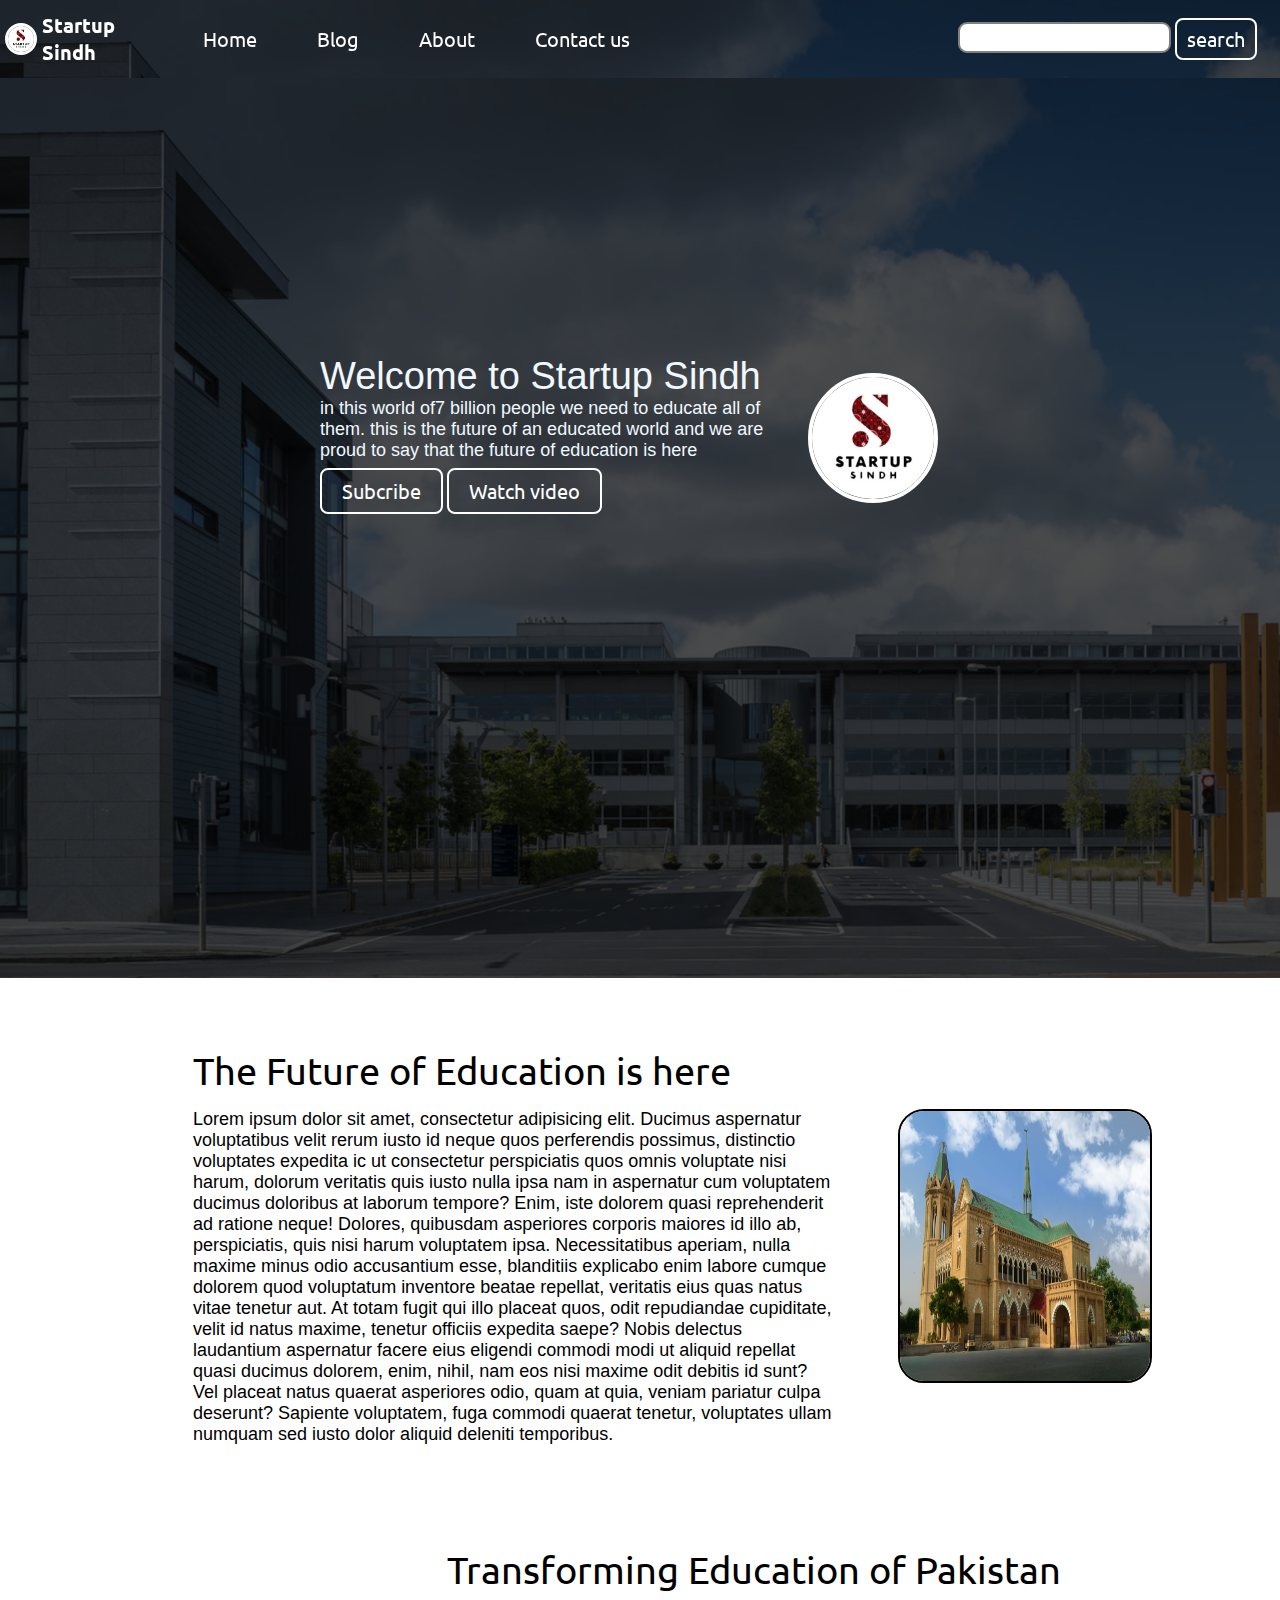
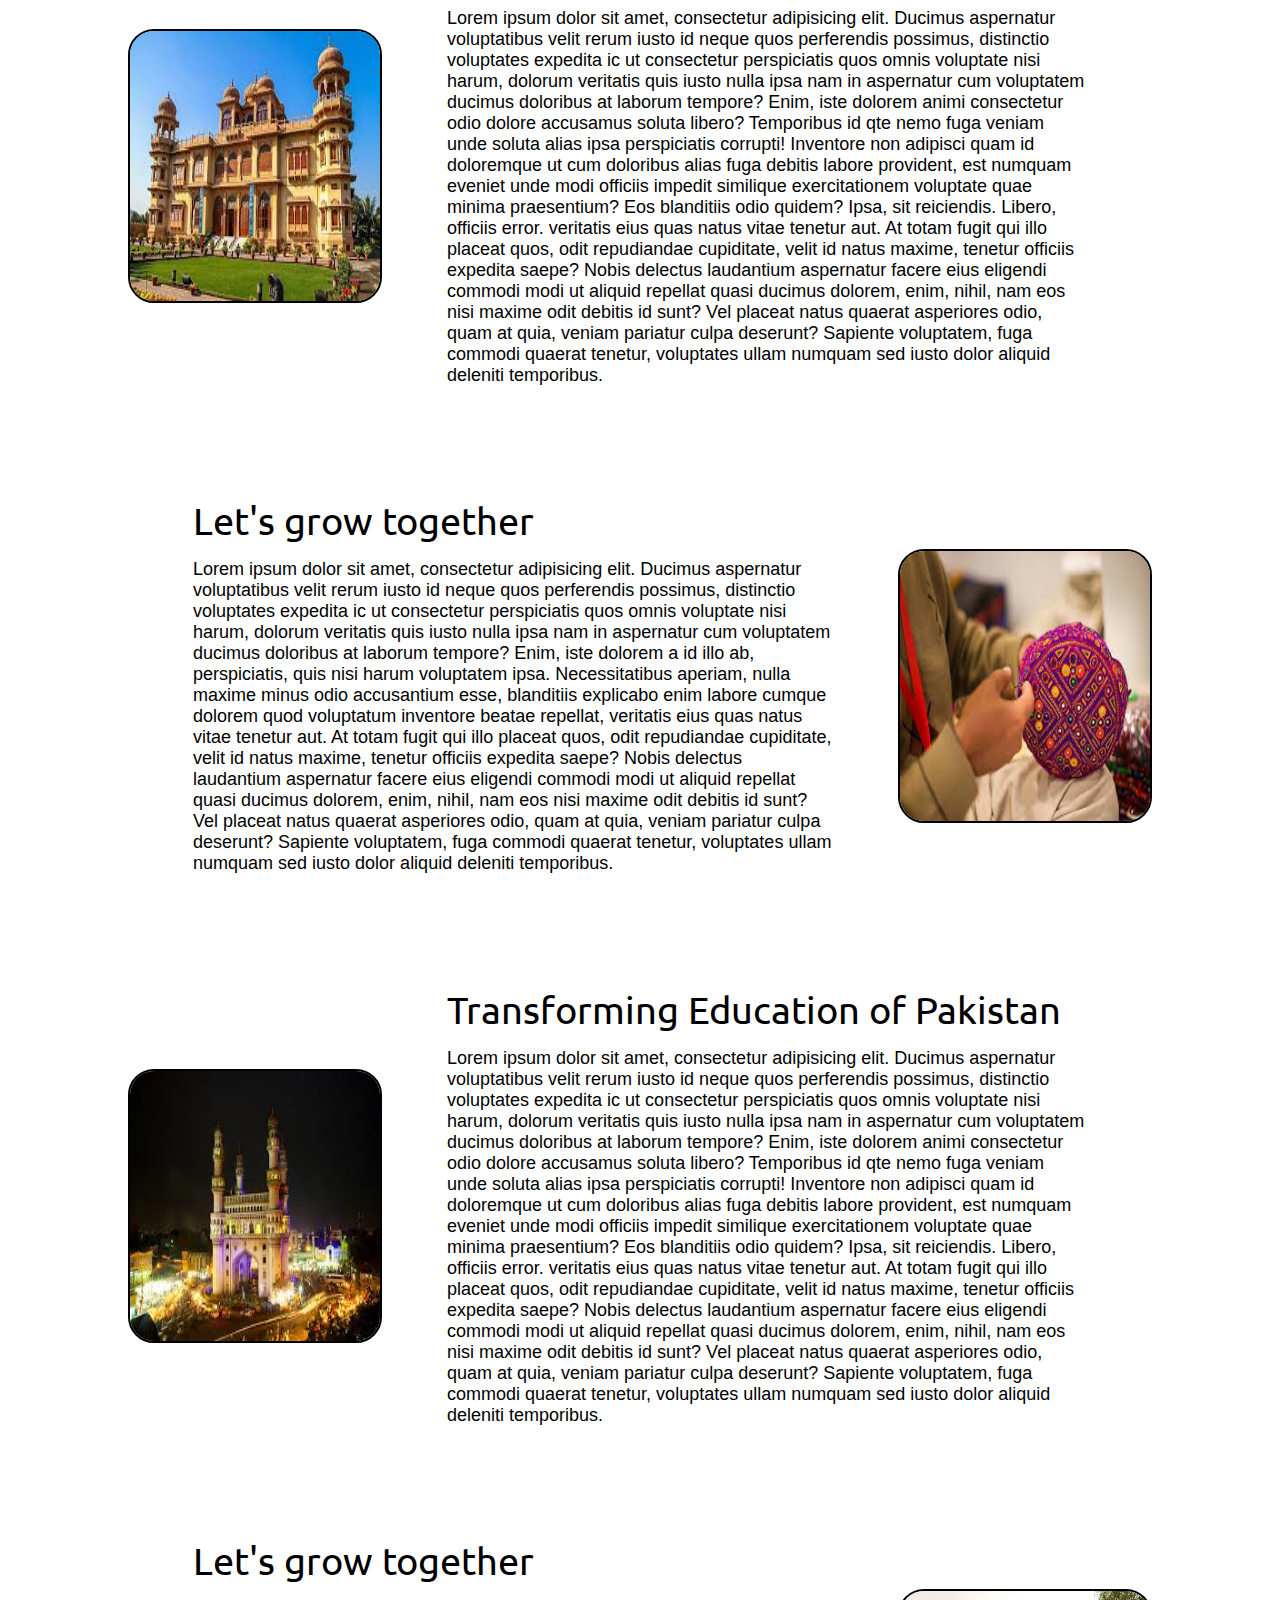
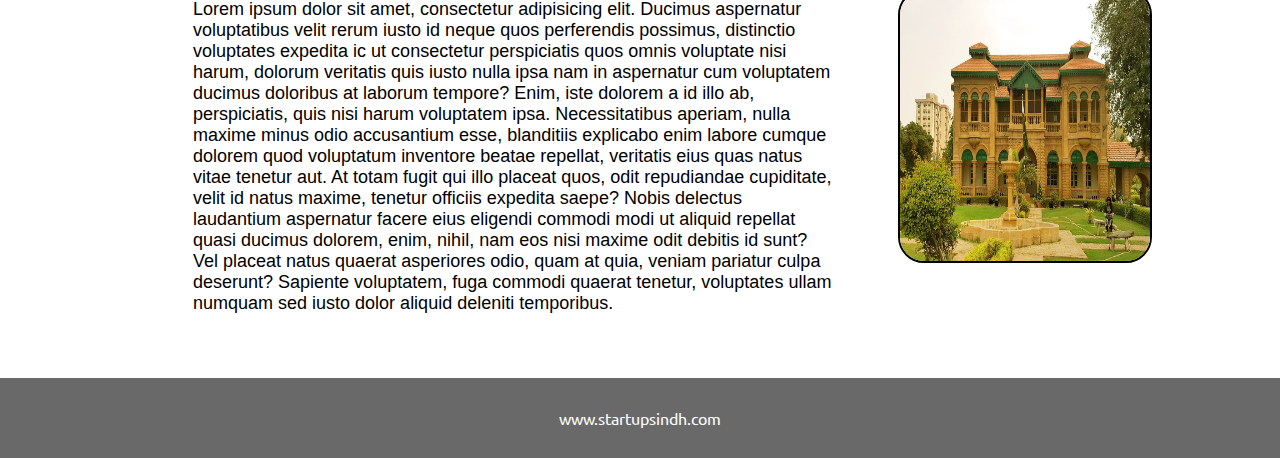
==== index.html @ 1c54b509 "first commit" ====
<!DOCTYPE html>
<html lang="en">

<head>
    <meta charset="UTF-8">
    <meta name="viewport" content="width=device-width, initial-scale=1.0">
    <link rel="stylesheet" href="style.css">
    <title>startupsindh</title>
</head>

<body>
    <nav class="navbar background h-nav">
        <ul class="nav-list v-nav">
            <div class="logo">
                <img src="img/logo.jpg" alt="logo">
                <h3>Startup Sindh</h3>
            </div>
            <li><a href="#home">Home</a></li>
            <li><a href="blog.html">Blog</a></li>
            <li><a href="#about">About</a></li>
            <li><a href="#contact">Contact us</a></li>

        </ul>
        <div class="rightnav v-nav">
            <input type="text" name="search" id="search">
            <button class="btn btn-sm">search</button>
        </div>
        <div class="burger">
            <div class="line"></div>
            <div class="line"></div>
            <div class="line"></div>
        </div>
    </nav>
    <section class="background firstSection">
        <div class="box-main">
            <div class="firsthalf">
                <p class="text-big">Welcome to Startup Sindh</p>
                <p class="text-small">in this world of7 billion people we need to educate all of them. this is the
                    future of an educated world and we are proud to say that the future of education is here</p>
                <div class="button">
                    <button class="btn">Subcribe</button>
                    <button class="btn">Watch video</button>

                </div>
            </div>
            <div class="secondhalf">
                <img src="img/logo.jpg" alt="laptop image">
            </div>
        </div>
    </section>
    <section class="section" id="services">
        <div class="peras">
        <p class="sectiontag text-big">The Future of Education is here</p>
        <p class="sectionSubtag text-small">Lorem ipsum dolor sit amet, consectetur adipisicing elit. Ducimus aspernatur
            voluptatibus velit rerum iusto id neque quos perferendis possimus, distinctio voluptates expedita
           ic ut consectetur perspiciatis quos omnis voluptate nisi harum, dolorum veritatis quis
            iusto nulla ipsa nam in aspernatur cum voluptatem ducimus doloribus at laborum tempore? Enim, iste dolorem
            quasi reprehenderit ad ratione neque! Dolores,
            quibusdam asperiores corporis maiores id illo ab, perspiciatis, quis nisi harum voluptatem ipsa.
            Necessitatibus aperiam, nulla maxime minus odio accusantium esse, blanditiis explicabo enim labore cumque
            dolorem quod voluptatum inventore beatae repellat, veritatis eius quas natus vitae tenetur aut. At totam
            fugit qui illo placeat quos, odit repudiandae cupiditate, velit id natus maxime, tenetur officiis expedita
            saepe? Nobis delectus laudantium aspernatur facere eius eligendi commodi modi ut aliquid repellat quasi
            ducimus dolorem, enim, nihil, nam eos nisi maxime odit debitis id sunt? Vel placeat natus quaerat asperiores
            odio, quam at quia, veniam pariatur culpa deserunt? Sapiente voluptatem, fuga commodi quaerat tenetur,
            voluptates ullam numquam sed iusto dolor aliquid deleniti temporibus.</p>
        </div>
        <div class="thumbnail">
            <img src="img/1.jpg" alt="lap img" class="imgf">
        </div>
    </section>
    <section class="section section-left" id="About">
        <div class="peras">
        <p class="sectiontag text-big">Transforming Education of Pakistan</p>
        <p class="sectionSubtag text-small">Lorem ipsum dolor sit amet, consectetur adipisicing elit. Ducimus aspernatur
            voluptatibus velit rerum iusto id neque quos perferendis possimus, distinctio voluptates expedita
           ic ut consectetur perspiciatis quos omnis voluptate nisi harum, dolorum veritatis quis
            iusto nulla ipsa nam in aspernatur cum voluptatem ducimus doloribus at laborum tempore? Enim, iste dolorem
            animi consectetur odio dolore accusamus soluta libero? Temporibus id qte nemo fuga veniam unde
            soluta alias ipsa perspiciatis corrupti! Inventore non adipisci quam id doloremque ut cum doloribus alias
            fuga debitis labore provident, est numquam eveniet unde modi officiis impedit similique exercitationem
            voluptate quae minima praesentium? Eos blanditiis odio quidem? Ipsa, sit reiciendis. Libero, officiis error.
            veritatis eius quas natus vitae tenetur aut. At totam
            fugit qui illo placeat quos, odit repudiandae cupiditate, velit id natus maxime, tenetur officiis expedita
            saepe? Nobis delectus laudantium aspernatur facere eius eligendi commodi modi ut aliquid repellat quasi
            ducimus dolorem, enim, nihil, nam eos nisi maxime odit debitis id sunt? Vel placeat natus quaerat asperiores
            odio, quam at quia, veniam pariatur culpa deserunt? Sapiente voluptatem, fuga commodi quaerat tenetur,
            voluptates ullam numquam sed iusto dolor aliquid deleniti temporibus.</p>
        </div>
        <div class="thumbnail">
            <img src="img/2.png" alt="lap img" class="imgf">
        </div>
    </section>
    <section class="section">
        <div class="peras">
        <p class="sectiontag text-big">Let's grow together</p>
        <p class="sectionSubtag text-small">Lorem ipsum dolor sit amet, consectetur adipisicing elit. Ducimus aspernatur
            voluptatibus velit rerum iusto id neque quos perferendis possimus, distinctio voluptates expedita
           ic ut consectetur perspiciatis quos omnis voluptate nisi harum, dolorum veritatis quis
            iusto nulla ipsa nam in aspernatur cum voluptatem ducimus doloribus at laborum tempore? Enim, iste dolorem
            a id illo ab, perspiciatis, quis nisi harum voluptatem ipsa.
            Necessitatibus aperiam, nulla maxime minus odio accusantium esse, blanditiis explicabo enim labore cumque
            dolorem quod voluptatum inventore beatae repellat, veritatis eius quas natus vitae tenetur aut. At totam
            fugit qui illo placeat quos, odit repudiandae cupiditate, velit id natus maxime, tenetur officiis expedita
            saepe? Nobis delectus laudantium aspernatur facere eius eligendi commodi modi ut aliquid repellat quasi
            ducimus dolorem, enim, nihil, nam eos nisi maxime odit debitis id sunt? Vel placeat natus quaerat asperiores
            odio, quam at quia, veniam pariatur culpa deserunt? Sapiente voluptatem, fuga commodi quaerat tenetur,
            voluptates ullam numquam sed iusto dolor aliquid deleniti temporibus.</p>
        </div>
        <div class="thumbnail">
            <img src="img/3.jpg" alt="lap img" class="imgf">
        </div>
    </section>
    <section class="section section-left" id="About">
        <div class="peras">
        <p class="sectiontag text-big">Transforming Education of Pakistan</p>
        <p class="sectionSubtag text-small">Lorem ipsum dolor sit amet, consectetur adipisicing elit. Ducimus aspernatur
            voluptatibus velit rerum iusto id neque quos perferendis possimus, distinctio voluptates expedita
           ic ut consectetur perspiciatis quos omnis voluptate nisi harum, dolorum veritatis quis
            iusto nulla ipsa nam in aspernatur cum voluptatem ducimus doloribus at laborum tempore? Enim, iste dolorem
            animi consectetur odio dolore accusamus soluta libero? Temporibus id qte nemo fuga veniam unde
            soluta alias ipsa perspiciatis corrupti! Inventore non adipisci quam id doloremque ut cum doloribus alias
            fuga debitis labore provident, est numquam eveniet unde modi officiis impedit similique exercitationem
            voluptate quae minima praesentium? Eos blanditiis odio quidem? Ipsa, sit reiciendis. Libero, officiis error.
            veritatis eius quas natus vitae tenetur aut. At totam
            fugit qui illo placeat quos, odit repudiandae cupiditate, velit id natus maxime, tenetur officiis expedita
            saepe? Nobis delectus laudantium aspernatur facere eius eligendi commodi modi ut aliquid repellat quasi
            ducimus dolorem, enim, nihil, nam eos nisi maxime odit debitis id sunt? Vel placeat natus quaerat asperiores
            odio, quam at quia, veniam pariatur culpa deserunt? Sapiente voluptatem, fuga commodi quaerat tenetur,
            voluptates ullam numquam sed iusto dolor aliquid deleniti temporibus.</p>
        </div>
        <div class="thumbnail">
            <img src="img/5.jpg" alt="lap img" class="imgf">
        </div>
    </section>
    <section class="section">
        <div class="peras">
        <p class="sectiontag text-big">Let's grow together</p>
        <p class="sectionSubtag text-small">Lorem ipsum dolor sit amet, consectetur adipisicing elit. Ducimus aspernatur
            voluptatibus velit rerum iusto id neque quos perferendis possimus, distinctio voluptates expedita
           ic ut consectetur perspiciatis quos omnis voluptate nisi harum, dolorum veritatis quis
            iusto nulla ipsa nam in aspernatur cum voluptatem ducimus doloribus at laborum tempore? Enim, iste dolorem
            a id illo ab, perspiciatis, quis nisi harum voluptatem ipsa.
            Necessitatibus aperiam, nulla maxime minus odio accusantium esse, blanditiis explicabo enim labore cumque
            dolorem quod voluptatum inventore beatae repellat, veritatis eius quas natus vitae tenetur aut. At totam
            fugit qui illo placeat quos, odit repudiandae cupiditate, velit id natus maxime, tenetur officiis expedita
            saepe? Nobis delectus laudantium aspernatur facere eius eligendi commodi modi ut aliquid repellat quasi
            ducimus dolorem, enim, nihil, nam eos nisi maxime odit debitis id sunt? Vel placeat natus quaerat asperiores
            odio, quam at quia, veniam pariatur culpa deserunt? Sapiente voluptatem, fuga commodi quaerat tenetur,
            voluptates ullam numquam sed iusto dolor aliquid deleniti temporibus.</p>
        </div>
        <div class="thumbnail">
            <img src="img/6.jpg" alt="lap img" class="imgf">
        </div>
    </section>

    <footer class="background">
        <p class="text-footer">
            www.startupsindh.com
        </p>
    </footer>
<script src="resp.js"></script>
</body>

</html>
---- style.css ----
@import url('https://fonts.googleapis.com/css2?family=Ubuntu:wght@500&display=swap');


* {
    margin: 0;
    padding: 0;

}
  html{
    scroll-behavior: smooth;
  }
.logo {
    width: 20%;
    display: flex;
    justify-content: center;
    align-items: center;
}
.logo h3{
    color: white;
    font-size: 20px;
    font-family: 'Ubuntu', sans-serif;
}
.logo img {
    width: 26px;
    border: 3px solid white;
    border-radius: 50px;
    margin: 5px;
}

.navbar {
    display: flex;
    align-items: center;
    justify-content: center;
    cursor: pointer;
    position: sticky;
    top: 0;
   
}

.nav-list {
    width: 70%;
    display: flex;
    align-items: center;
}

.rightnav {
    text-align: right;
    width: 30%;
    padding: 0px 23px;

}

.nav-list li {
    list-style: none;
    padding: 26px 30px;
}

.nav-list li a:hover {
    color: grey;
}

.nav-list li a {
    text-decoration: none;
    color: white;
    font-size: 20px;
    font-family: 'Ubuntu', sans-serif;
}

#search {
    padding: 5px;
    font-size: 15px;
    border: 2px solid grey;
    border-radius: 9px;
}
.background {
    background: rgba(0, 0, 0, 0.7) url(img/banner.png);
    background-size: cover;
    background-blend-mode: darken;
}

.firstSection {
    height: 100vh;
}

.box-main {
    display: flex;
    justify-content: center;
    align-items: center;
    color: aliceblue;
    font-family: 'Segoe UI', Tahoma, Geneva, Verdana, sans-serif;
    max-width: 50%;
    margin: auto;
    height: 80%;
}

.firsthalf {
    width: 80%;
    justify-content: center;
    flex-direction: column;
    display: flex;

}
.secondhalf{
    width: 30%;
}
.secondhalf img{
    width: 70%;
    border-radius: 150px;
    border: 4px solid white;
    display: block;
    margin: auto;
}

.text-big{
font-size: 38px;
}

.text-small{
    font-size: 18px;
}
.btn{
    padding: 8px 20px;
    margin: 7px 0px;
    border: 2px solid white;
    border-radius: 8px;
    background: none;
    cursor: pointer;
    color: white;
    font-family: 'Ubuntu', sans-serif;
    font-size: 20px;
}
.btn:hover{
    background-color: cornflowerblue;
}
.btn-sm{
    padding: 6px 10px;
    vertical-align: middle;
}
.section{
    height: 500px;
    display: flex;
    align-items: center;
    justify-content: space-evenly;
    max-width: 80%;
    margin: auto;
    font-family: 'Ubuntu', sans-serif;
    padding: 10px;
}
.section-left{
    flex-direction:row-reverse ;
}

.peras{
    padding: 0px 65px;
}
.sectiontag{
    padding: 16px 0px;
}
.sectionSubtag{
    font-family: 'Segoe UI', Tahoma, Geneva, Verdana, sans-serif
}

.thumbnail img{
    border-radius: 26px;
    width: 250px;
    height: 270px;
    border: 2px solid black ;
    margin-top: 19px;

}
.contact{
    background-color: #f6f5f4;
    height: 700px;
}
.text-center{
    text-align: center;
    padding: 30px;
    font-family: 'Ubuntu', sans-serif;
    font-size: 35px;

}
.from{
    max-width: 62%;
    margin: 25px auto;
}
.from-input{
    margin: 14px 0;
    padding: 5px 13px;
    width: 100%;
    font-size: 19px;
    border: 2px solid gray;
    border-radius: 6px;
}

.btn-dark{
    color: gray;
    border:2px solid gray;
    display: block;
}

.btn-dark:hover{

    background-color: cornflowerblue;
}
.text-footer{
    background-color: dimgray;
    text-align: center;
    padding: 30px 0px;
    font-family: 'Ubuntu', sans-serif;
    display: flex;
    justify-content: center;
    color: white;
}

.burger{
    display: none;
    cursor: pointer;
    position: absolute;
    right: 5%;
    top: 15px;
} 
.line{
    width: 33px;
    background-color: white;
    height: 4px;
    margin: 5px 3px;
}



@media only screen and (max-width: 1140px){
    .nav-list{
        flex-direction: column;
    }
    .navbar{
        flex-direction: column;
        transition: all 0.7s ease-out;
        height: 450px;
    }
    .rightnav{
        text-align: center;
    }
    #search{
        width: 100%;
    }
    .burger{
        display: block;
    }
    .h-nav{
        height: 72px;
    }
    .v-nav{
        opacity: 0;
    }
    .box-main{
        flex-direction: column-reverse;
        max-width: 100%;
    }
    .section{
        flex-direction: column-reverse;
    }
    .text-small{
        text-align: center;
    }
    .text-big{
        text-align: center;
    }
    .btn{
        text-align: center;
    }
    .peras{
        padding: 0px;
    }
    .section{
        height: 1300px;
    }
}
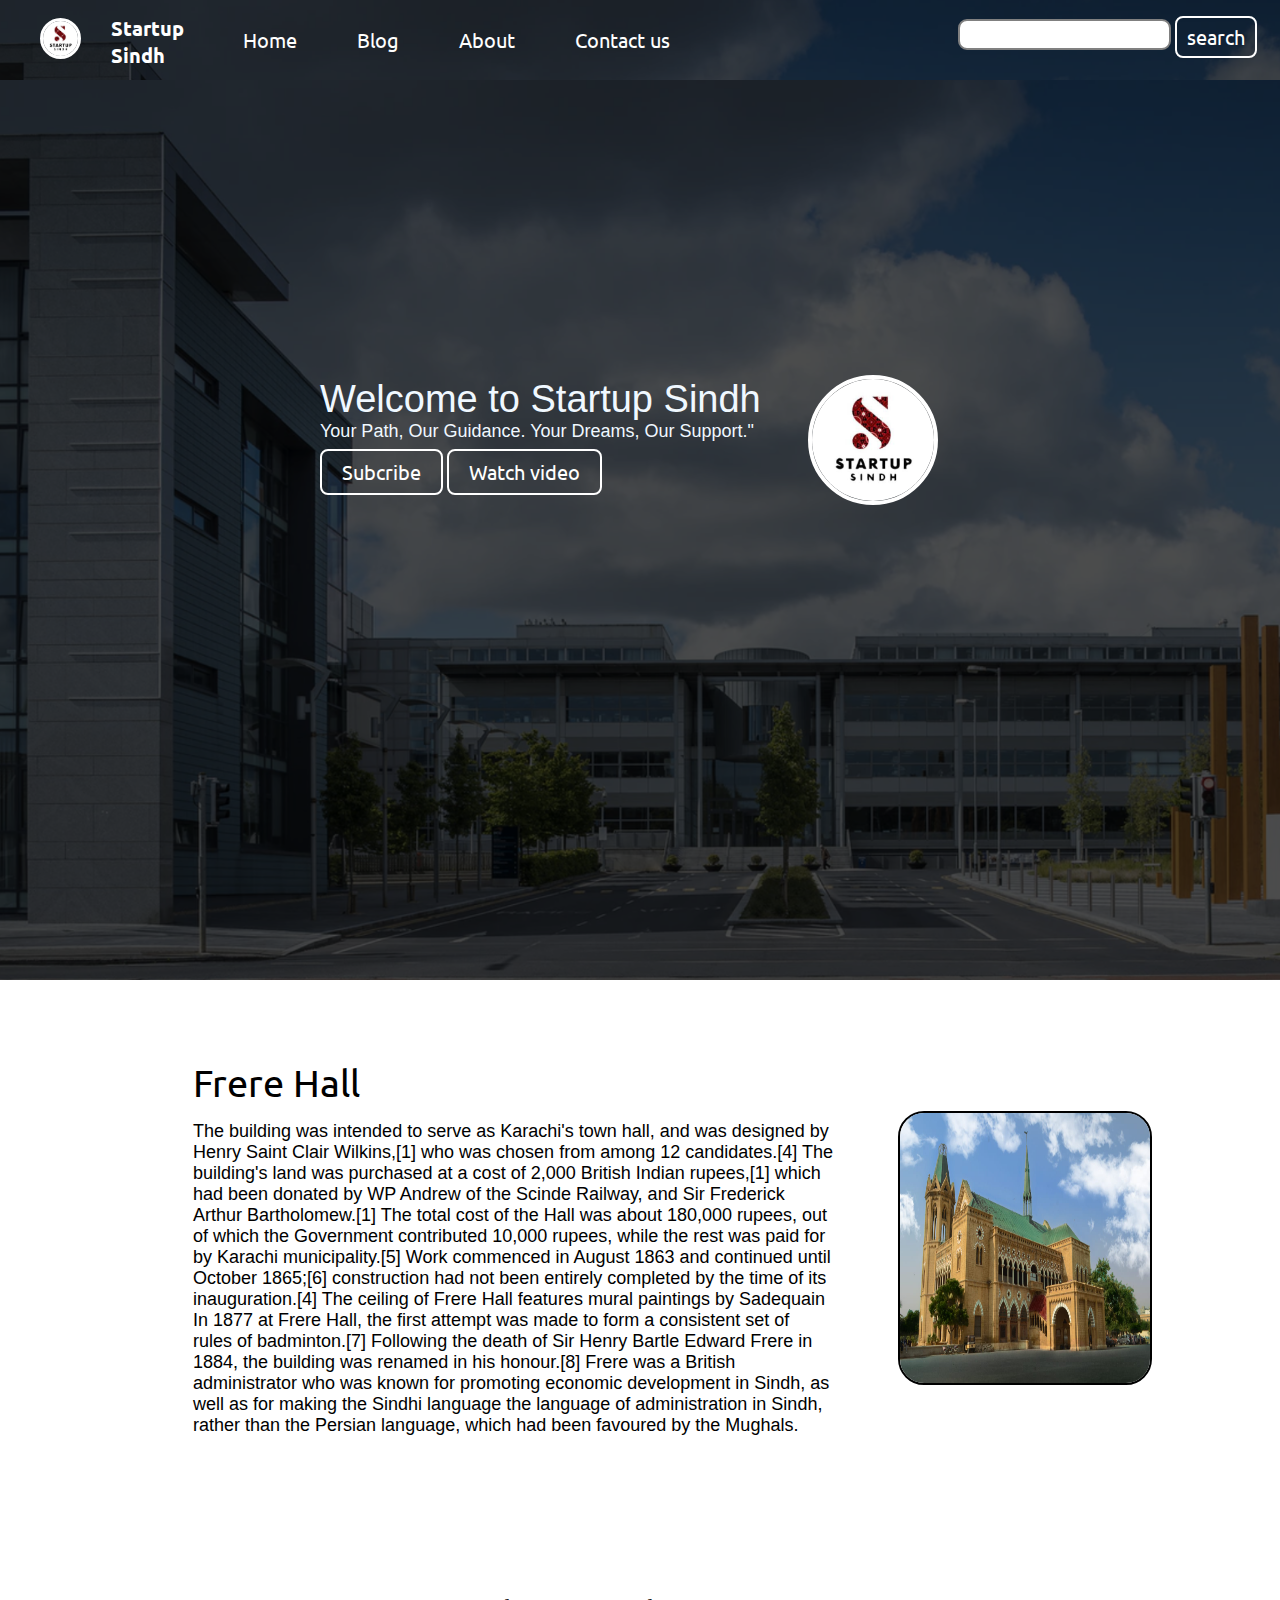
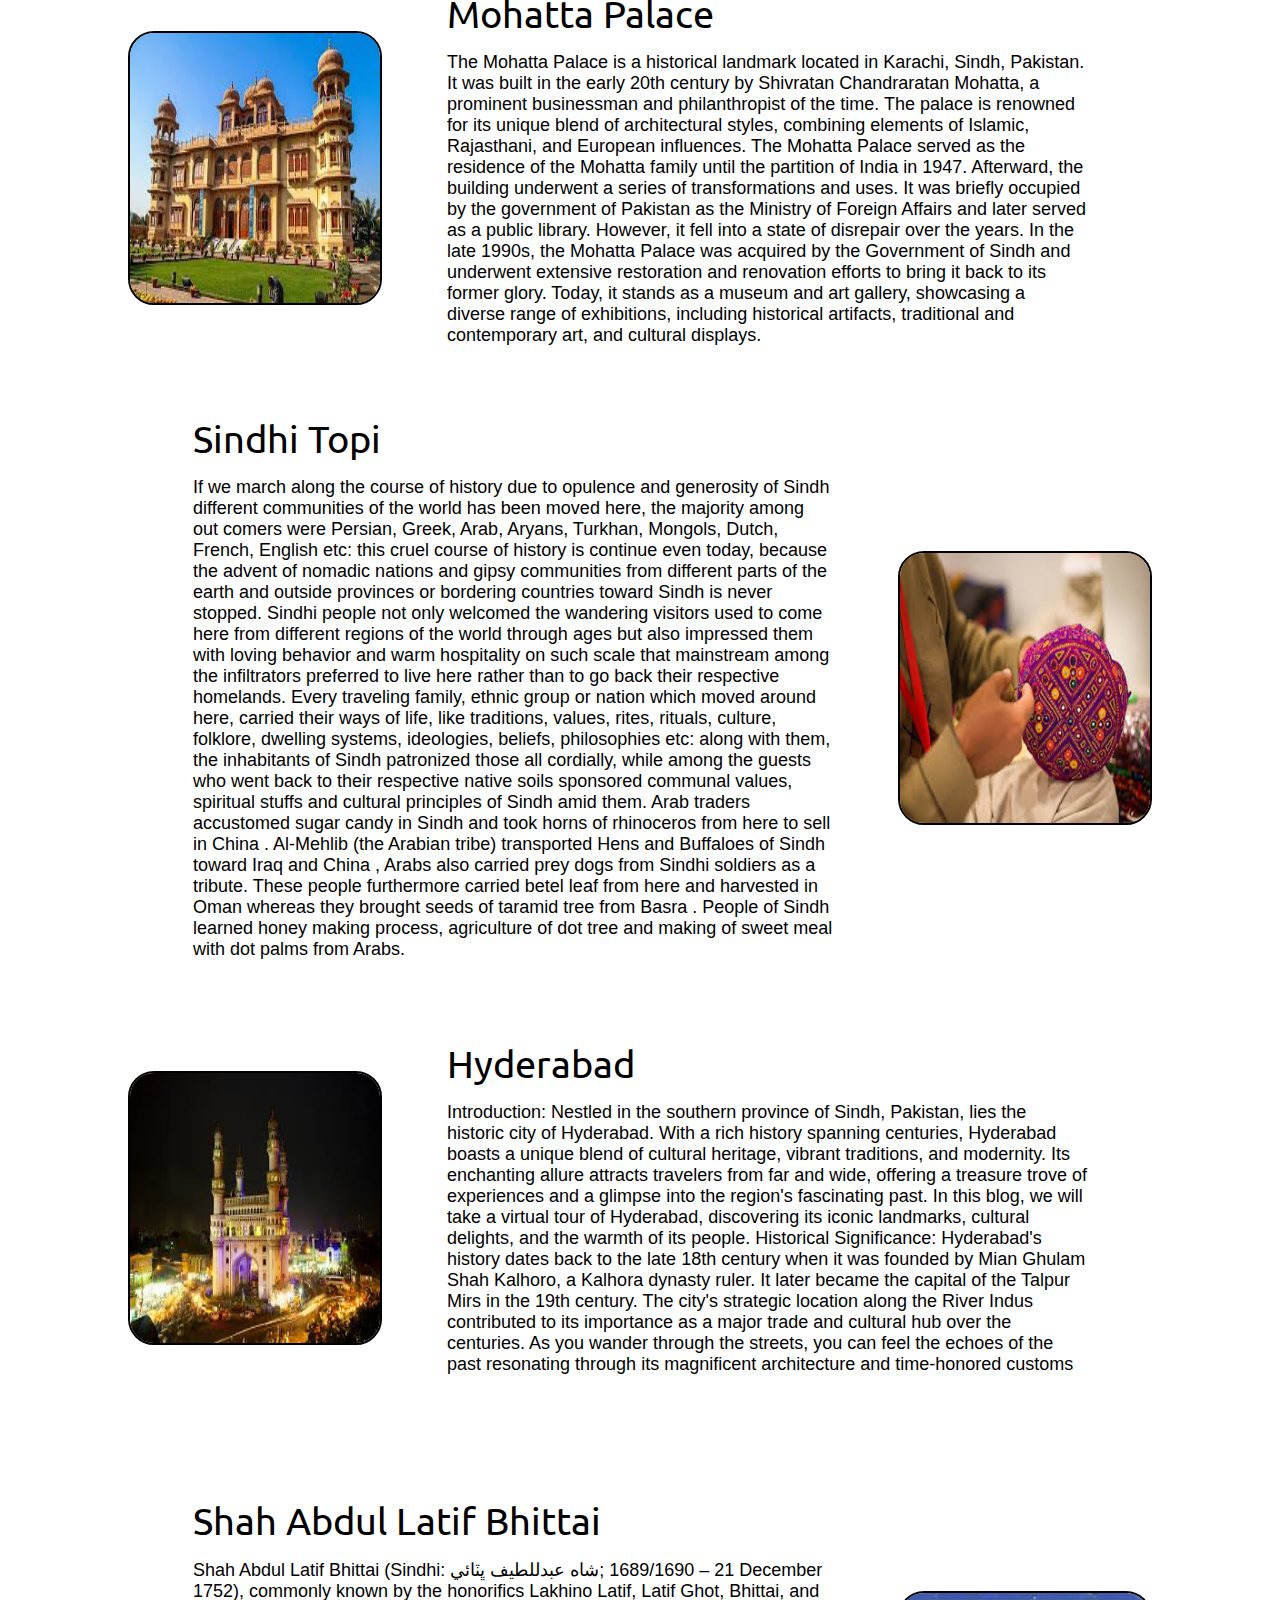
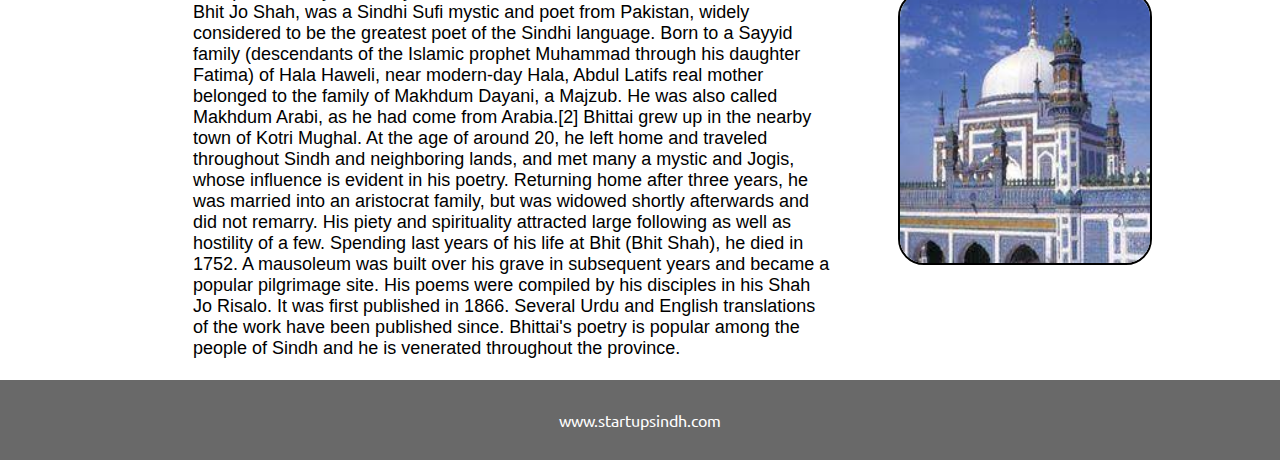
==== commit 7a855e0a: "first project" ====
--- a/index.html
+++ b/index.html
@@ -17,9 +17,8 @@
             </div>
             <li><a href="#home">Home</a></li>
             <li><a href="blog.html">Blog</a></li>
-            <li><a href="#about">About</a></li>
+            <li><a href="about.html">About</a></li>
             <li><a href="#contact">Contact us</a></li>
-
         </ul>
         <div class="rightnav v-nav">
             <input type="text" name="search" id="search">
@@ -35,8 +34,8 @@
         <div class="box-main">
             <div class="firsthalf">
                 <p class="text-big">Welcome to Startup Sindh</p>
-                <p class="text-small">in this world of7 billion people we need to educate all of them. this is the
-                    future of an educated world and we are proud to say that the future of education is here</p>
+                <p class="text-small">
+                    Your Path, Our Guidance. Your Dreams, Our Support."</p>
                 <div class="button">
                     <button class="btn">Subcribe</button>
                     <button class="btn">Watch video</button>
@@ -50,20 +49,21 @@
     </section>
     <section class="section" id="services">
         <div class="peras">
-        <p class="sectiontag text-big">The Future of Education is here</p>
-        <p class="sectionSubtag text-small">Lorem ipsum dolor sit amet, consectetur adipisicing elit. Ducimus aspernatur
-            voluptatibus velit rerum iusto id neque quos perferendis possimus, distinctio voluptates expedita
-           ic ut consectetur perspiciatis quos omnis voluptate nisi harum, dolorum veritatis quis
-            iusto nulla ipsa nam in aspernatur cum voluptatem ducimus doloribus at laborum tempore? Enim, iste dolorem
-            quasi reprehenderit ad ratione neque! Dolores,
-            quibusdam asperiores corporis maiores id illo ab, perspiciatis, quis nisi harum voluptatem ipsa.
-            Necessitatibus aperiam, nulla maxime minus odio accusantium esse, blanditiis explicabo enim labore cumque
-            dolorem quod voluptatum inventore beatae repellat, veritatis eius quas natus vitae tenetur aut. At totam
-            fugit qui illo placeat quos, odit repudiandae cupiditate, velit id natus maxime, tenetur officiis expedita
-            saepe? Nobis delectus laudantium aspernatur facere eius eligendi commodi modi ut aliquid repellat quasi
-            ducimus dolorem, enim, nihil, nam eos nisi maxime odit debitis id sunt? Vel placeat natus quaerat asperiores
-            odio, quam at quia, veniam pariatur culpa deserunt? Sapiente voluptatem, fuga commodi quaerat tenetur,
-            voluptates ullam numquam sed iusto dolor aliquid deleniti temporibus.</p>
+            <p class="sectiontag text-big">Frere Hall</p>
+            <p class="sectionSubtag text-small">The building was intended to serve as Karachi's town hall, and was
+                designed by Henry Saint Clair Wilkins,[1] who was chosen from among 12 candidates.[4]
+                The building's land was purchased at a cost of 2,000 British Indian rupees,[1] which had been donated by
+                WP Andrew of the Scinde Railway, and Sir Frederick Arthur Bartholomew.[1] The total cost of the Hall was
+                about 180,000 rupees, out of which the Government contributed 10,000 rupees, while the rest was paid for
+                by Karachi municipality.[5]
+                Work commenced in August 1863 and continued until October 1865;[6] construction had not been entirely
+                completed by the time of its inauguration.[4]
+                The ceiling of Frere Hall features mural paintings by Sadequain
+                In 1877 at Frere Hall, the first attempt was made to form a consistent set of rules of badminton.[7]
+                Following the death of Sir Henry Bartle Edward Frere in 1884, the building was renamed in his honour.[8]
+                Frere was a British administrator who was known for promoting economic development in Sindh, as well as
+                for making the Sindhi language the language of administration in Sindh, rather than the Persian
+                language, which had been favoured by the Mughals.</p>
         </div>
         <div class="thumbnail">
             <img src="img/1.jpg" alt="lap img" class="imgf">
@@ -71,21 +71,21 @@
     </section>
     <section class="section section-left" id="About">
         <div class="peras">
-        <p class="sectiontag text-big">Transforming Education of Pakistan</p>
-        <p class="sectionSubtag text-small">Lorem ipsum dolor sit amet, consectetur adipisicing elit. Ducimus aspernatur
-            voluptatibus velit rerum iusto id neque quos perferendis possimus, distinctio voluptates expedita
-           ic ut consectetur perspiciatis quos omnis voluptate nisi harum, dolorum veritatis quis
-            iusto nulla ipsa nam in aspernatur cum voluptatem ducimus doloribus at laborum tempore? Enim, iste dolorem
-            animi consectetur odio dolore accusamus soluta libero? Temporibus id qte nemo fuga veniam unde
-            soluta alias ipsa perspiciatis corrupti! Inventore non adipisci quam id doloremque ut cum doloribus alias
-            fuga debitis labore provident, est numquam eveniet unde modi officiis impedit similique exercitationem
-            voluptate quae minima praesentium? Eos blanditiis odio quidem? Ipsa, sit reiciendis. Libero, officiis error.
-            veritatis eius quas natus vitae tenetur aut. At totam
-            fugit qui illo placeat quos, odit repudiandae cupiditate, velit id natus maxime, tenetur officiis expedita
-            saepe? Nobis delectus laudantium aspernatur facere eius eligendi commodi modi ut aliquid repellat quasi
-            ducimus dolorem, enim, nihil, nam eos nisi maxime odit debitis id sunt? Vel placeat natus quaerat asperiores
-            odio, quam at quia, veniam pariatur culpa deserunt? Sapiente voluptatem, fuga commodi quaerat tenetur,
-            voluptates ullam numquam sed iusto dolor aliquid deleniti temporibus.</p>
+            <p class="sectiontag text-big">Mohatta Palace</p>
+            <p class="sectionSubtag text-small">The Mohatta Palace is a historical landmark located in Karachi, Sindh,
+                Pakistan. It was built in the early 20th century by Shivratan Chandraratan Mohatta, a prominent
+                businessman and philanthropist of the time. The palace is renowned for its unique blend of architectural
+                styles, combining elements of Islamic, Rajasthani, and European influences.
+
+                The Mohatta Palace served as the residence of the Mohatta family until the partition of India in 1947.
+                Afterward, the building underwent a series of transformations and uses. It was briefly occupied by the
+                government of Pakistan as the Ministry of Foreign Affairs and later served as a public library. However,
+                it fell into a state of disrepair over the years.
+
+                In the late 1990s, the Mohatta Palace was acquired by the Government of Sindh and underwent extensive
+                restoration and renovation efforts to bring it back to its former glory. Today, it stands as a museum
+                and art gallery, showcasing a diverse range of exhibitions, including historical artifacts, traditional
+                and contemporary art, and cultural displays.</p>
         </div>
         <div class="thumbnail">
             <img src="img/2.png" alt="lap img" class="imgf">
@@ -93,19 +93,26 @@
     </section>
     <section class="section">
         <div class="peras">
-        <p class="sectiontag text-big">Let's grow together</p>
-        <p class="sectionSubtag text-small">Lorem ipsum dolor sit amet, consectetur adipisicing elit. Ducimus aspernatur
-            voluptatibus velit rerum iusto id neque quos perferendis possimus, distinctio voluptates expedita
-           ic ut consectetur perspiciatis quos omnis voluptate nisi harum, dolorum veritatis quis
-            iusto nulla ipsa nam in aspernatur cum voluptatem ducimus doloribus at laborum tempore? Enim, iste dolorem
-            a id illo ab, perspiciatis, quis nisi harum voluptatem ipsa.
-            Necessitatibus aperiam, nulla maxime minus odio accusantium esse, blanditiis explicabo enim labore cumque
-            dolorem quod voluptatum inventore beatae repellat, veritatis eius quas natus vitae tenetur aut. At totam
-            fugit qui illo placeat quos, odit repudiandae cupiditate, velit id natus maxime, tenetur officiis expedita
-            saepe? Nobis delectus laudantium aspernatur facere eius eligendi commodi modi ut aliquid repellat quasi
-            ducimus dolorem, enim, nihil, nam eos nisi maxime odit debitis id sunt? Vel placeat natus quaerat asperiores
-            odio, quam at quia, veniam pariatur culpa deserunt? Sapiente voluptatem, fuga commodi quaerat tenetur,
-            voluptates ullam numquam sed iusto dolor aliquid deleniti temporibus.</p>
+            <p class="sectiontag text-big">Sindhi Topi</p>
+            <p class="sectionSubtag text-small">If we march along the course of history due to opulence and generosity
+                of Sindh different communities of the world has been moved here, the majority among out comers were
+                Persian, Greek, Arab, Aryans, Turkhan, Mongols, Dutch, French, English etc: this cruel course of history
+                is continue even today, because the advent of nomadic nations and gipsy communities from different parts
+                of the earth and outside provinces or bordering countries toward Sindh is never stopped. Sindhi people
+                not only welcomed the wandering visitors used to come here from different regions of the world through
+                ages but also impressed them with loving behavior and warm hospitality on such scale that mainstream
+                among the infiltrators preferred to live here rather than to go back their respective homelands. Every
+                traveling family, ethnic group or nation which moved around here, carried their ways of life, like
+                traditions, values, rites, rituals, culture, folklore, dwelling systems, ideologies, beliefs,
+                philosophies etc: along with them, the inhabitants of Sindh patronized those all cordially, while among
+                the guests who went back to their respective native soils sponsored communal values, spiritual stuffs
+                and cultural principles of Sindh amid them.
+                Arab traders accustomed sugar candy in Sindh and took horns of rhinoceros from here to sell in China .
+                Al-Mehlib (the Arabian tribe) transported Hens and Buffaloes of Sindh toward Iraq and China , Arabs also
+                carried prey dogs from Sindhi soldiers as a tribute. These people furthermore carried betel leaf from
+                here and harvested in Oman whereas they brought seeds of taramid tree from Basra . People of Sindh
+                learned honey making process, agriculture of dot tree and making of sweet meal with dot palms from
+                Arabs. </p>
         </div>
         <div class="thumbnail">
             <img src="img/3.jpg" alt="lap img" class="imgf">
@@ -113,21 +120,19 @@
     </section>
     <section class="section section-left" id="About">
         <div class="peras">
-        <p class="sectiontag text-big">Transforming Education of Pakistan</p>
-        <p class="sectionSubtag text-small">Lorem ipsum dolor sit amet, consectetur adipisicing elit. Ducimus aspernatur
-            voluptatibus velit rerum iusto id neque quos perferendis possimus, distinctio voluptates expedita
-           ic ut consectetur perspiciatis quos omnis voluptate nisi harum, dolorum veritatis quis
-            iusto nulla ipsa nam in aspernatur cum voluptatem ducimus doloribus at laborum tempore? Enim, iste dolorem
-            animi consectetur odio dolore accusamus soluta libero? Temporibus id qte nemo fuga veniam unde
-            soluta alias ipsa perspiciatis corrupti! Inventore non adipisci quam id doloremque ut cum doloribus alias
-            fuga debitis labore provident, est numquam eveniet unde modi officiis impedit similique exercitationem
-            voluptate quae minima praesentium? Eos blanditiis odio quidem? Ipsa, sit reiciendis. Libero, officiis error.
-            veritatis eius quas natus vitae tenetur aut. At totam
-            fugit qui illo placeat quos, odit repudiandae cupiditate, velit id natus maxime, tenetur officiis expedita
-            saepe? Nobis delectus laudantium aspernatur facere eius eligendi commodi modi ut aliquid repellat quasi
-            ducimus dolorem, enim, nihil, nam eos nisi maxime odit debitis id sunt? Vel placeat natus quaerat asperiores
-            odio, quam at quia, veniam pariatur culpa deserunt? Sapiente voluptatem, fuga commodi quaerat tenetur,
-            voluptates ullam numquam sed iusto dolor aliquid deleniti temporibus.</p>
+            <p class="sectiontag text-big">Hyderabad</p>
+            <p class="sectionSubtag text-small">Introduction:
+                Nestled in the southern province of Sindh, Pakistan, lies the historic city of Hyderabad. With a rich
+                history spanning centuries, Hyderabad boasts a unique blend of cultural heritage, vibrant traditions,
+                and modernity. Its enchanting allure attracts travelers from far and wide, offering a treasure trove of
+                experiences and a glimpse into the region's fascinating past. In this blog, we will take a virtual tour
+                of Hyderabad, discovering its iconic landmarks, cultural delights, and the warmth of its people.
+                Historical Significance:
+                Hyderabad's history dates back to the late 18th century when it was founded by Mian Ghulam Shah Kalhoro,
+                a Kalhora dynasty ruler. It later became the capital of the Talpur Mirs in the 19th century. The city's
+                strategic location along the River Indus contributed to its importance as a major trade and cultural hub
+                over the centuries. As you wander through the streets, you can feel the echoes of the past resonating
+                through its magnificent architecture and time-honored customs</p>
         </div>
         <div class="thumbnail">
             <img src="img/5.jpg" alt="lap img" class="imgf">
@@ -135,22 +140,28 @@
     </section>
     <section class="section">
         <div class="peras">
-        <p class="sectiontag text-big">Let's grow together</p>
-        <p class="sectionSubtag text-small">Lorem ipsum dolor sit amet, consectetur adipisicing elit. Ducimus aspernatur
-            voluptatibus velit rerum iusto id neque quos perferendis possimus, distinctio voluptates expedita
-           ic ut consectetur perspiciatis quos omnis voluptate nisi harum, dolorum veritatis quis
-            iusto nulla ipsa nam in aspernatur cum voluptatem ducimus doloribus at laborum tempore? Enim, iste dolorem
-            a id illo ab, perspiciatis, quis nisi harum voluptatem ipsa.
-            Necessitatibus aperiam, nulla maxime minus odio accusantium esse, blanditiis explicabo enim labore cumque
-            dolorem quod voluptatum inventore beatae repellat, veritatis eius quas natus vitae tenetur aut. At totam
-            fugit qui illo placeat quos, odit repudiandae cupiditate, velit id natus maxime, tenetur officiis expedita
-            saepe? Nobis delectus laudantium aspernatur facere eius eligendi commodi modi ut aliquid repellat quasi
-            ducimus dolorem, enim, nihil, nam eos nisi maxime odit debitis id sunt? Vel placeat natus quaerat asperiores
-            odio, quam at quia, veniam pariatur culpa deserunt? Sapiente voluptatem, fuga commodi quaerat tenetur,
-            voluptates ullam numquam sed iusto dolor aliquid deleniti temporibus.</p>
+            <p class="sectiontag text-big">Shah Abdul Latif Bhittai</p>
+            <p class="sectionSubtag text-small">Shah Abdul Latif Bhittai (Sindhi: شاه عبدللطيف ڀٽائي‎; 1689/1690 – 21
+                December 1752), commonly known by the honorifics Lakhino Latif, Latif Ghot, Bhittai, and Bhit Jo Shah,
+                was a Sindhi Sufi mystic and poet from Pakistan, widely considered to be the greatest poet of the Sindhi
+                language.
+
+                Born to a Sayyid family (descendants of the Islamic prophet Muhammad through his daughter Fatima) of
+                Hala Haweli, near modern-day Hala, Abdul Latifs real mother belonged to the family of Makhdum Dayani, a
+                Majzub. He was also called Makhdum Arabi, as he had come from Arabia.[2] Bhittai grew up in the nearby
+                town of Kotri Mughal. At the age of around 20, he left home and traveled throughout Sindh and
+                neighboring lands, and met many a mystic and Jogis, whose influence is evident in his poetry. Returning
+                home after three years, he was married into an aristocrat family, but was widowed shortly afterwards and
+                did not remarry. His piety and spirituality attracted large following as well as hostility of a few.
+                Spending last years of his life at Bhit (Bhit Shah), he died in 1752. A mausoleum was built over his
+                grave in subsequent years and became a popular pilgrimage site.
+
+                His poems were compiled by his disciples in his Shah Jo Risalo. It was first published in 1866. Several
+                Urdu and English translations of the work have been published since. Bhittai's poetry is popular among
+                the people of Sindh and he is venerated throughout the province.</p>
         </div>
         <div class="thumbnail">
-            <img src="img/6.jpg" alt="lap img" class="imgf">
+            <img src="img/sindhi/7.jpg" alt="lap img" class="imgf">
         </div>
     </section>
 
@@ -159,7 +170,8 @@
             www.startupsindh.com
         </p>
     </footer>
-<script src="resp.js"></script>
+    
+    <script src="resp.js"></script>
 </body>
 
 </html>--- a/style.css
+++ b/style.css
@@ -4,37 +4,38 @@
 * {
     margin: 0;
     padding: 0;
-
-}
-  html{
-    scroll-behavior: smooth;
-  }
+}
 .logo {
     width: 20%;
     display: flex;
     justify-content: center;
     align-items: center;
+    margin-left: 40px;
 }
 .logo h3{
     color: white;
     font-size: 20px;
     font-family: 'Ubuntu', sans-serif;
+    padding-top: 4px;
+    padding-left: 30px;
 }
 .logo img {
-    width: 26px;
+    width: 35px;
     border: 3px solid white;
     border-radius: 50px;
-    margin: 5px;
-}
-
+    margin-top: -3px;
+}
+.background {
+    background: rgba(0, 0, 0, 0.7) url(img/banner.png);
+    background-size: cover;
+    background-blend-mode: darken;
+    height: 80px;
+}
 .navbar {
     display: flex;
     align-items: center;
     justify-content: center;
     cursor: pointer;
-    position: sticky;
-    top: 0;
-   
 }
 
 .nav-list {
@@ -47,12 +48,12 @@
     text-align: right;
     width: 30%;
     padding: 0px 23px;
-
+    margin-top: -7px;
 }
 
 .nav-list li {
     list-style: none;
-    padding: 26px 30px;
+    padding: 18px 30px;
 }
 
 .nav-list li a:hover {
@@ -65,7 +66,6 @@
     font-size: 20px;
     font-family: 'Ubuntu', sans-serif;
 }
-
 #search {
     padding: 5px;
     font-size: 15px;
@@ -235,7 +235,7 @@
     .navbar{
         flex-direction: column;
         transition: all 0.7s ease-out;
-        height: 450px;
+        height: 550px;
     }
     .rightnav{
         text-align: center;
@@ -272,7 +272,7 @@
         padding: 0px;
     }
     .section{
-        height: 1300px;
-    }
-}
-
+        height: 1500px;
+    }
+}
+
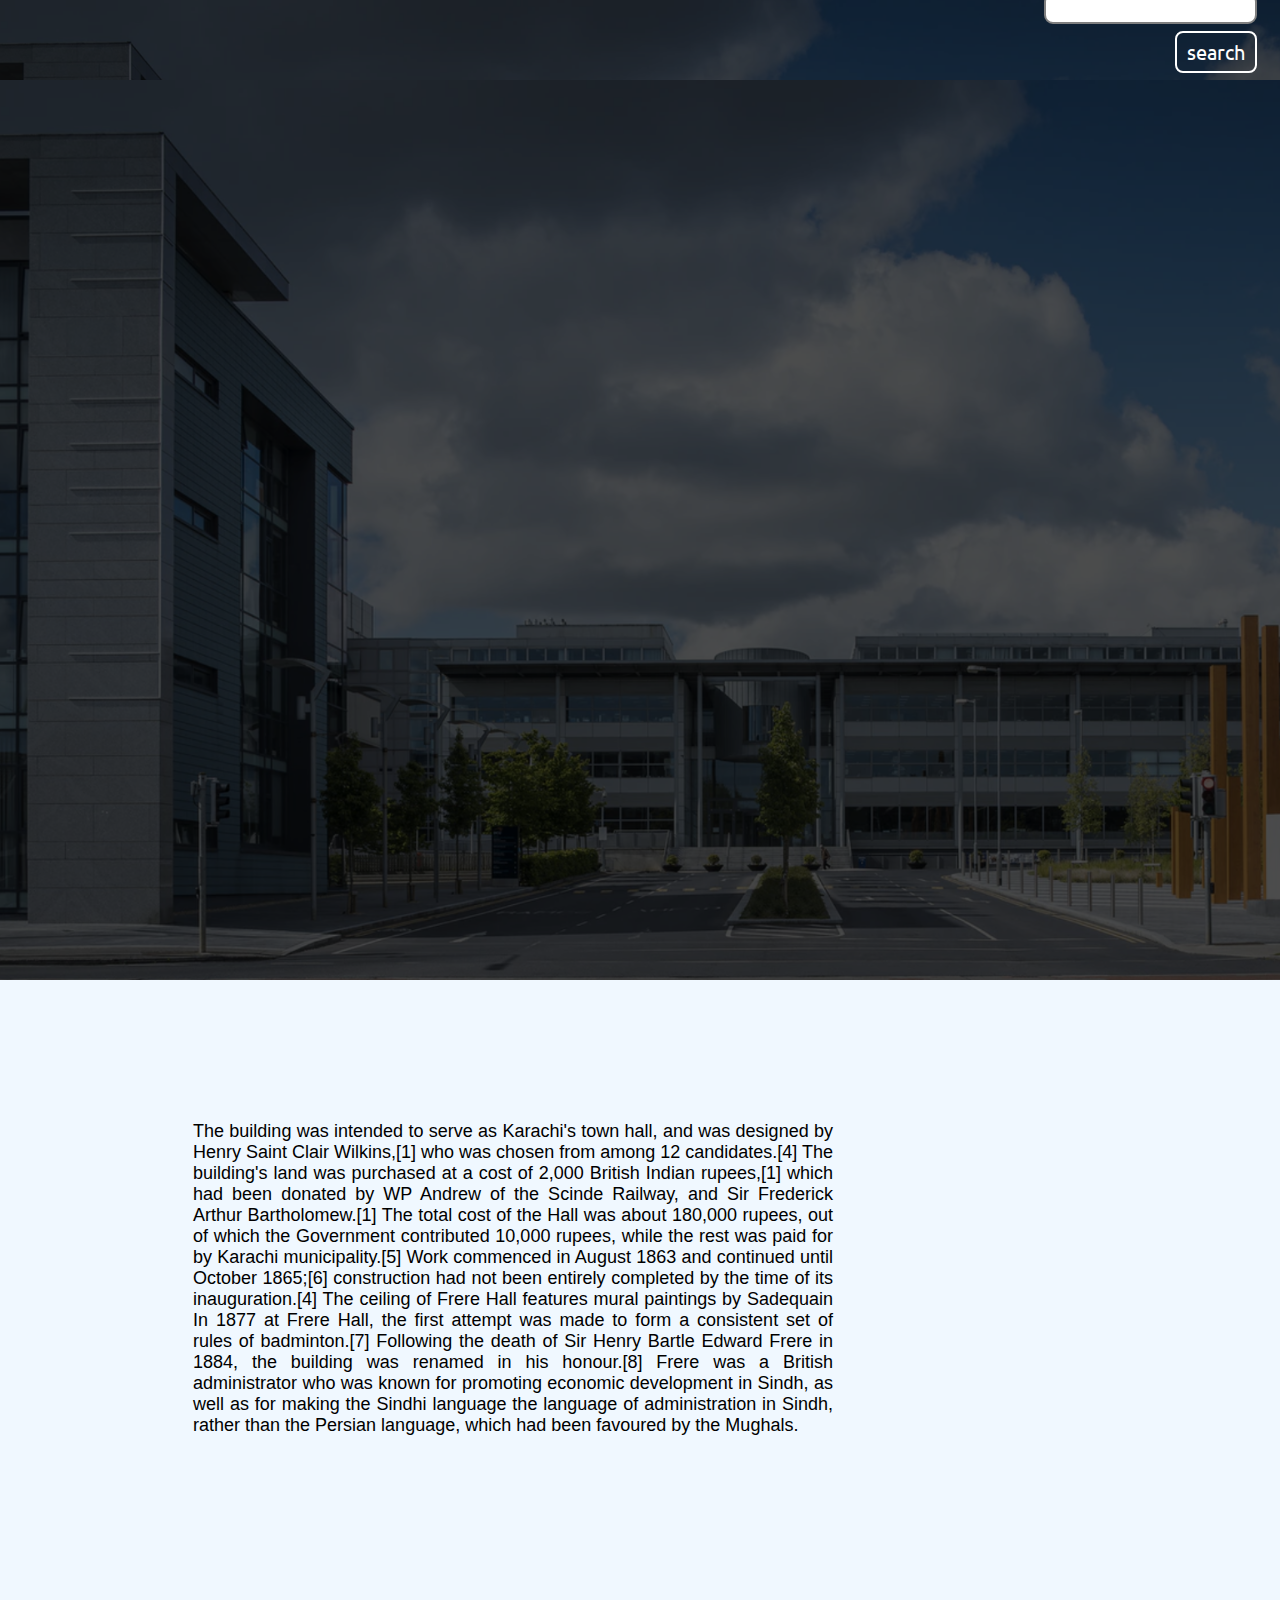
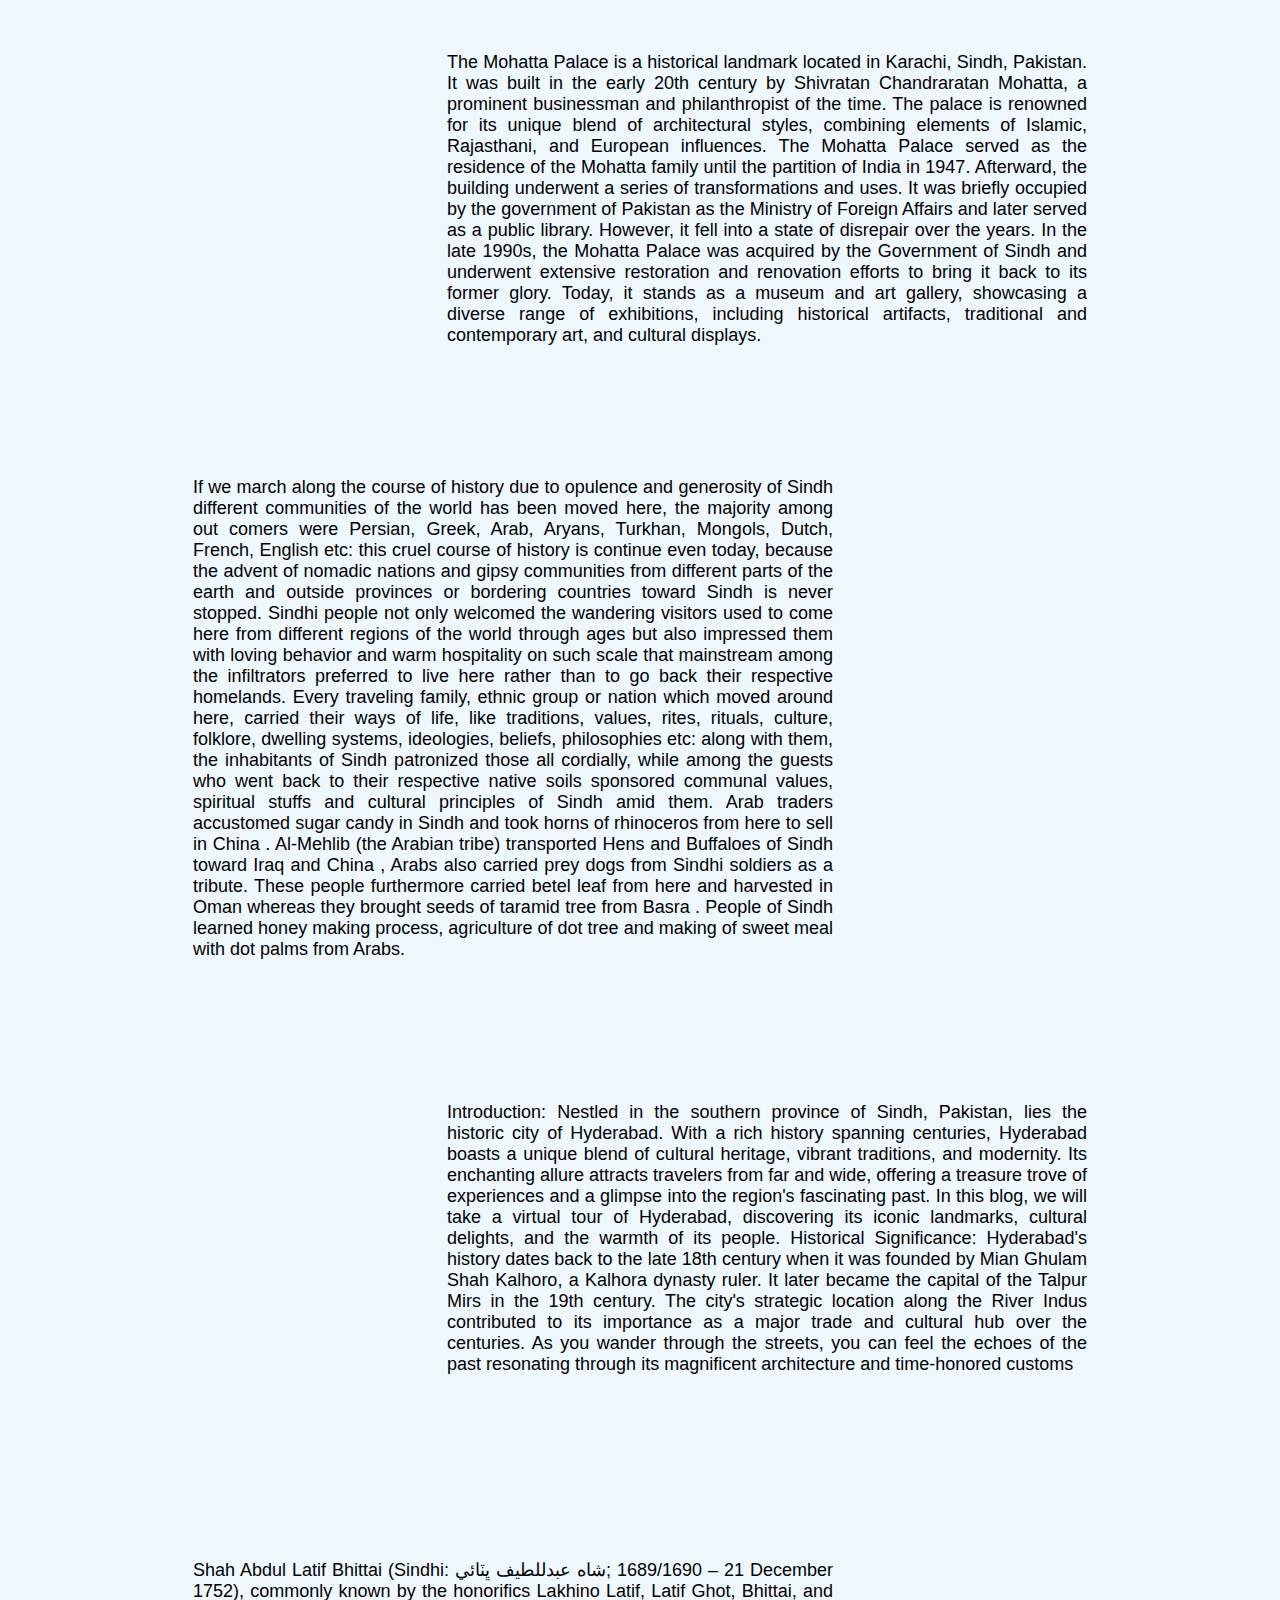
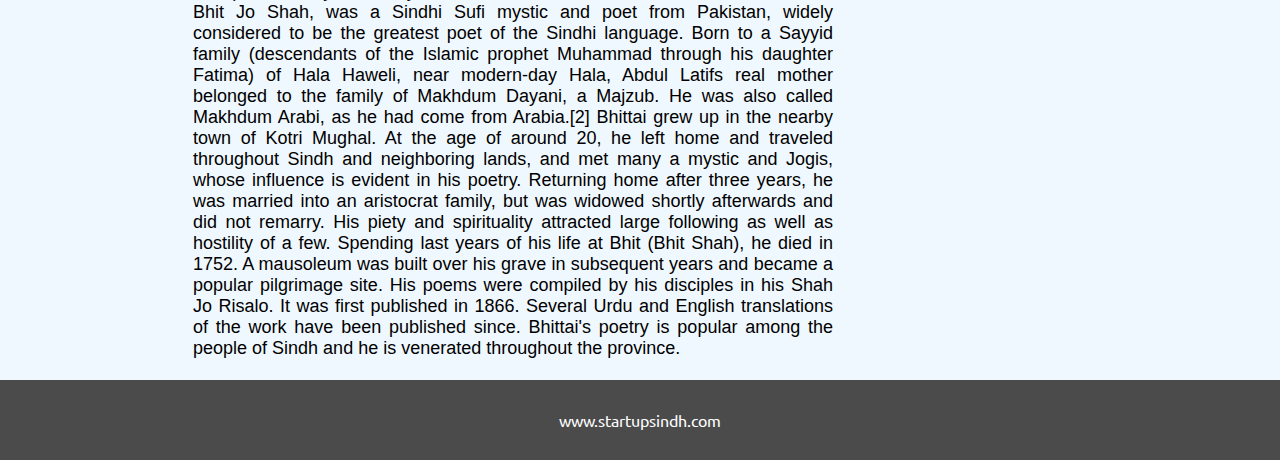
==== commit 6a7b607b: "first" ====
--- a/index.html
+++ b/index.html
@@ -10,15 +10,15 @@
 
 <body>
     <nav class="navbar background h-nav">
+        <div class="logo">
+            <img src="img/logo.jpg" alt="logo">
+            <h3>Startup Sindh</h3>
+        </div>
         <ul class="nav-list v-nav">
-            <div class="logo">
-                <img src="img/logo.jpg" alt="logo">
-                <h3>Startup Sindh</h3>
-            </div>
-            <li><a href="#home">Home</a></li>
+            <li><a href="home">Home</a></li>
             <li><a href="blog.html">Blog</a></li>
             <li><a href="about.html">About</a></li>
-            <li><a href="#contact">Contact us</a></li>
+            <li><a href="contact.html">Contact us</a></li>
         </ul>
         <div class="rightnav v-nav">
             <input type="text" name="search" id="search">
@@ -30,16 +30,16 @@
             <div class="line"></div>
         </div>
     </nav>
+<!-- /* /////////////////////////////////////////////main//////////////////////////// */ -->
     <section class="background firstSection">
         <div class="box-main">
             <div class="firsthalf">
-                <p class="text-big">Welcome to Startup Sindh</p>
-                <p class="text-small">
+                <h1 class="h1">Welcome to Startup Sindh</h1>
+                <p class="p">
                     Your Path, Our Guidance. Your Dreams, Our Support."</p>
                 <div class="button">
                     <button class="btn">Subcribe</button>
                     <button class="btn">Watch video</button>
-
                 </div>
             </div>
             <div class="secondhalf">
@@ -47,7 +47,8 @@
             </div>
         </div>
     </section>
-    <section class="section" id="services">
+<!-- /* /////////////////////////////////////////////section//////////////////////////// */ -->
+    <section class="section s1">
         <div class="peras">
             <p class="sectiontag text-big">Frere Hall</p>
             <p class="sectionSubtag text-small">The building was intended to serve as Karachi's town hall, and was
@@ -65,33 +66,31 @@
                 for making the Sindhi language the language of administration in Sindh, rather than the Persian
                 language, which had been favoured by the Mughals.</p>
         </div>
-        <div class="thumbnail">
+        <div class="thumbnail t1">
             <img src="img/1.jpg" alt="lap img" class="imgf">
         </div>
     </section>
-    <section class="section section-left" id="About">
+    <section class="section s2 section-left">
         <div class="peras">
             <p class="sectiontag text-big">Mohatta Palace</p>
             <p class="sectionSubtag text-small">The Mohatta Palace is a historical landmark located in Karachi, Sindh,
                 Pakistan. It was built in the early 20th century by Shivratan Chandraratan Mohatta, a prominent
                 businessman and philanthropist of the time. The palace is renowned for its unique blend of architectural
                 styles, combining elements of Islamic, Rajasthani, and European influences.
-
                 The Mohatta Palace served as the residence of the Mohatta family until the partition of India in 1947.
                 Afterward, the building underwent a series of transformations and uses. It was briefly occupied by the
                 government of Pakistan as the Ministry of Foreign Affairs and later served as a public library. However,
                 it fell into a state of disrepair over the years.
-
                 In the late 1990s, the Mohatta Palace was acquired by the Government of Sindh and underwent extensive
                 restoration and renovation efforts to bring it back to its former glory. Today, it stands as a museum
                 and art gallery, showcasing a diverse range of exhibitions, including historical artifacts, traditional
                 and contemporary art, and cultural displays.</p>
         </div>
-        <div class="thumbnail">
+        <div class="thumbnail t2">
             <img src="img/2.png" alt="lap img" class="imgf">
         </div>
     </section>
-    <section class="section">
+    <section class="section s3">
         <div class="peras">
             <p class="sectiontag text-big">Sindhi Topi</p>
             <p class="sectionSubtag text-small">If we march along the course of history due to opulence and generosity
@@ -114,11 +113,11 @@
                 learned honey making process, agriculture of dot tree and making of sweet meal with dot palms from
                 Arabs. </p>
         </div>
-        <div class="thumbnail">
+        <div class="thumbnail t1">
             <img src="img/3.jpg" alt="lap img" class="imgf">
         </div>
     </section>
-    <section class="section section-left" id="About">
+    <section class="section s4 section-left">
         <div class="peras">
             <p class="sectiontag text-big">Hyderabad</p>
             <p class="sectionSubtag text-small">Introduction:
@@ -134,11 +133,11 @@
                 over the centuries. As you wander through the streets, you can feel the echoes of the past resonating
                 through its magnificent architecture and time-honored customs</p>
         </div>
-        <div class="thumbnail">
+        <div class="thumbnail t2">
             <img src="img/5.jpg" alt="lap img" class="imgf">
         </div>
     </section>
-    <section class="section">
+    <section class="section s5">
         <div class="peras">
             <p class="sectiontag text-big">Shah Abdul Latif Bhittai</p>
             <p class="sectionSubtag text-small">Shah Abdul Latif Bhittai (Sindhi: شاه عبدللطيف ڀٽائي‎; 1689/1690 – 21
@@ -160,11 +159,10 @@
                 Urdu and English translations of the work have been published since. Bhittai's poetry is popular among
                 the people of Sindh and he is venerated throughout the province.</p>
         </div>
-        <div class="thumbnail">
+        <div class="thumbnail t1">
             <img src="img/sindhi/7.jpg" alt="lap img" class="imgf">
         </div>
     </section>
-
     <footer class="background">
         <p class="text-footer">
             www.startupsindh.com
--- a/style.css
+++ b/style.css
@@ -4,6 +4,9 @@
 * {
     margin: 0;
     padding: 0;
+}
+body{
+    background-color: aliceblue;
 }
 .logo {
     width: 20%;
@@ -11,8 +14,11 @@
     justify-content: center;
     align-items: center;
     margin-left: 40px;
-}
-.logo h3{
+    opacity: 0;
+    animation: slideLeft 3s ease forwards;
+    animation-delay: calc(.2s * var(--1));
+}
+.logo h3 {
     color: white;
     font-size: 20px;
     font-family: 'Ubuntu', sans-serif;
@@ -37,34 +43,34 @@
     justify-content: center;
     cursor: pointer;
 }
-
 .nav-list {
     width: 70%;
     display: flex;
     align-items: center;
 }
-
 .rightnav {
     text-align: right;
     width: 30%;
     padding: 0px 23px;
     margin-top: -7px;
 }
-
 .nav-list li {
     list-style: none;
     padding: 18px 30px;
 }
-
 .nav-list li a:hover {
     color: grey;
 }
-
 .nav-list li a {
     text-decoration: none;
     color: white;
     font-size: 20px;
     font-family: 'Ubuntu', sans-serif;
+    transition: .3s;
+    opacity: 0;
+    animation: slideTop 6s ease forwards;
+    animation-delay: calc(.2s * var(--1));
+
 }
 #search {
     padding: 5px;
@@ -78,10 +84,46 @@
     background-blend-mode: darken;
 }
 
+
+@keyframes slideRight {
+    0% {
+        transform: translateX(0px);
+        opacity: 0;
+    }
+
+    100% {
+        transform: translateX(-10px);
+        opacity: 1;
+    }
+}
+
+@keyframes slideTop {
+    0% {
+        transform: translateY(100px);
+        opacity: 0;
+    }
+
+    100% {
+        transform: translateY(0px);
+        opacity: 1;
+    }
+}
+@keyframes slideLeft {
+    0% {
+        transform: translateX(-100px);
+        opacity: 0;
+    }
+
+    100% {
+        transform: translateX(0px);
+        opacity: 1;
+    }
+}
+
+/* /////////////////////////////////////////////main//////////////////////////// */
 .firstSection {
     height: 100vh;
 }
-
 .box-main {
     display: flex;
     justify-content: center;
@@ -92,33 +134,51 @@
     margin: auto;
     height: 80%;
 }
-
 .firsthalf {
     width: 80%;
     justify-content: center;
     flex-direction: column;
     display: flex;
-
-}
-.secondhalf{
+    margin-left: -200px;
+    opacity: 0;
+    animation: slideLeft 3s ease forwards;
+    animation-delay: calc(.2s * var(--1));
+}
+.secondhalf {
     width: 30%;
 }
-.secondhalf img{
-    width: 70%;
+.secondhalf img {
+    width: 130%;
     border-radius: 150px;
     border: 4px solid white;
     display: block;
     margin: auto;
-}
-
-.text-big{
-font-size: 38px;
-}
-
-.text-small{
+    margin-left: 30px;
+    opacity: 0;
+    animation: slideRight 1s ease forwards;
+    animation-delay: 1s;
+}
+.button{
+    margin-top: 50px;
+}
+.h1{
+    font-size: 50px;
+}
+.p{
+    font-size: 40px;
+    font-weight: 600;
+}
+.text-big {
+    font-size: 38px;
+    opacity: 0;
+    animation: slideLeft 3s ease forwards;
+    animation-delay: calc(.2s * var(--1));
+}
+.text-small {
     font-size: 18px;
-}
-.btn{
+    text-align: justify;
+}
+.btn {
     padding: 8px 20px;
     margin: 7px 0px;
     border: 2px solid white;
@@ -129,14 +189,15 @@
     font-family: 'Ubuntu', sans-serif;
     font-size: 20px;
 }
-.btn:hover{
+.btn:hover {
     background-color: cornflowerblue;
 }
-.btn-sm{
+.btn-sm {
     padding: 6px 10px;
     vertical-align: middle;
 }
-.section{
+/* /////////////////////////////////////////////main//////////////////////////// */
+.section {
     height: 500px;
     display: flex;
     align-items: center;
@@ -146,64 +207,37 @@
     font-family: 'Ubuntu', sans-serif;
     padding: 10px;
 }
-.section-left{
-    flex-direction:row-reverse ;
-}
-
-.peras{
+.section-left {
+    flex-direction: row-reverse;
+}
+.peras {
     padding: 0px 65px;
 }
-.sectiontag{
+.sectiontag {
     padding: 16px 0px;
 }
-.sectionSubtag{
+.sectionSubtag {
     font-family: 'Segoe UI', Tahoma, Geneva, Verdana, sans-serif
 }
-
-.thumbnail img{
+.thumbnail img {
     border-radius: 26px;
     width: 250px;
     height: 270px;
-    border: 2px solid black ;
+    border: 2px solid black;
     margin-top: 19px;
-
-}
-.contact{
-    background-color: #f6f5f4;
-    height: 700px;
-}
-.text-center{
-    text-align: center;
-    padding: 30px;
-    font-family: 'Ubuntu', sans-serif;
-    font-size: 35px;
-
-}
-.from{
-    max-width: 62%;
-    margin: 25px auto;
-}
-.from-input{
-    margin: 14px 0;
-    padding: 5px 13px;
-    width: 100%;
-    font-size: 19px;
-    border: 2px solid gray;
-    border-radius: 6px;
-}
-
-.btn-dark{
-    color: gray;
-    border:2px solid gray;
-    display: block;
-}
-
-.btn-dark:hover{
-
-    background-color: cornflowerblue;
-}
-.text-footer{
-    background-color: dimgray;
+}
+.t1{
+    opacity: 0;
+    animation: slideRight 1s ease forwards;
+    animation-delay: 1s;
+}
+.t2 img{
+    opacity: 0;
+    animation: slideLeft 3s ease forwards;
+    animation-delay: calc(.2s * var(--1));
+}
+.text-footer {
+    background-color: rgb(75, 75, 75);
     text-align: center;
     padding: 30px 0px;
     font-family: 'Ubuntu', sans-serif;
@@ -211,24 +245,21 @@
     justify-content: center;
     color: white;
 }
-
-.burger{
+.burger {
     display: none;
     cursor: pointer;
     position: absolute;
     right: 5%;
     top: 15px;
-} 
-.line{
+}
+.line {
     width: 33px;
     background-color: white;
     height: 4px;
     margin: 5px 3px;
 }
 
-
-
-@media only screen and (max-width: 1140px){
+/* @media only screen and (max-width: 1140px){
     .nav-list{
         flex-direction: column;
     }
@@ -274,5 +305,484 @@
     .section{
         height: 1500px;
     }
-}
-
+} */
+@media only screen and (max-width: 700px) {
+    .nav-list {
+        flex-direction: column;
+    }
+    .logo{
+        display: none;
+    } 
+    .navbar{
+        flex-direction: column;
+        transition: all 0.7s ease-in-out;
+        height: 550px;
+    }
+    .rightnav {
+        text-align: center;
+    }
+    .burger {
+        display: block;
+    }
+    .h-nav {
+        height: 72px;
+    }
+    .v-nav {
+        opacity: 0;
+    }
+    .btn {
+        text-align: center;
+    }
+    #search {
+        margin-left: -40px;
+    }
+    .box-main {
+        flex-direction: column-reverse;
+        max-width: 100%;
+        text-align: center;
+    }
+    .firsthalf {
+        width: 80%;
+        justify-content: center;
+        flex-direction: column;
+        display: flex;
+        margin-left: 10px;
+    
+    }
+    .secondhalf img {
+        width: 130%;
+        border-radius: 150px;
+        border: 4px solid white;
+        display: block;
+        margin: auto;
+        margin-left: -20px;
+    }
+    .h1{
+        font-size: 50px;
+    }
+    .p{
+        font-size: 30px;
+    }
+    .section {
+        height: 500px;
+        font-family: 'Ubuntu', sans-serif;
+        padding: 10px;
+        flex-direction: column-reverse;
+        margin-top: 200px;
+    }
+    .s2{
+        margin-top: 340px;
+    }
+    .s3{
+        margin-top: 430px;
+    }
+    .s4{
+        margin-top: 430px;
+    }
+    .s5{
+        margin-top: 380px;
+    }
+    .text-big {
+        text-align: center;
+    }
+    .peras {
+        width: 520px;
+        height: 700px;
+        padding-left: 0;
+        padding-right: 0;
+        text-align: justify;
+    }
+    .text-footer {
+        background-color: rgb(75, 75, 75);
+        text-align: center;
+        margin-top: 400px;
+        font-family: 'Ubuntu', sans-serif;
+        display: flex;
+        justify-content: center;
+        color: white;
+    }
+}
+@media only screen and (max-width: 600px) {
+    .nav-list {
+        flex-direction: column;
+    }
+    .logo{
+        display: none;
+    } 
+    .navbar{
+        flex-direction: column;
+        transition: all 0.7s ease-in-out;
+        height: 550px;
+    }
+    .rightnav {
+        text-align: center;
+    }
+    .burger {
+        display: block;
+    }
+    .h-nav {
+        height: 72px;
+    }
+    .v-nav {
+        opacity: 0;
+    }
+    .btn {
+        text-align: center;
+    }
+    #search {
+        margin-left: -40px;
+    }
+    .box-main {
+        flex-direction: column-reverse;
+        max-width: 100%;
+        text-align: center;
+    }
+    .firsthalf {
+        width: 80%;
+        justify-content: center;
+        flex-direction: column;
+        display: flex;
+        margin-left: 10px;
+    
+    }
+    .secondhalf img {
+        width: 130%;
+        border-radius: 150px;
+        border: 4px solid white;
+        display: block;
+        margin: auto;
+        margin-left: -20px;
+    }
+    .h1{
+        font-size: 50px;
+    }
+    .p{
+        font-size: 30px;
+    }
+    .section {
+        height: 500px;
+        font-family: 'Ubuntu', sans-serif;
+        padding: 10px;
+        flex-direction: column-reverse;
+        margin-top: 300px;
+    }
+    .s2{
+        margin-top: 400px;
+    }
+    .s3{
+        margin-top: 430px;
+    }
+    .s4{
+        margin-top: 580px;
+    }
+    .s5{
+        margin-top: 450px;
+    }
+    .text-big {
+        text-align: center;
+    }
+    .peras {
+        width: 450px;
+        height: 700px;
+        padding-left: 0;
+        padding-right: 0;
+        text-align: justify;
+    }
+    .text-footer {
+        background-color: rgb(75, 75, 75);
+        text-align: center;
+        margin-top: 440px;
+        font-family: 'Ubuntu', sans-serif;
+        display: flex;
+        justify-content: center;
+        color: white;
+    }
+}
+@media only screen and (max-width: 540px) {
+    .nav-list {
+        flex-direction: column;
+    }
+    .logo{
+        display: none;
+    } 
+    .navbar{
+        flex-direction: column;
+        transition: all 0.7s ease-in-out;
+        height: 550px;
+    }
+    .rightnav {
+        text-align: center;
+    }
+    .burger {
+        display: block;
+    }
+    .h-nav {
+        height: 72px;
+    }
+    .v-nav {
+        opacity: 0;
+    }
+    .btn {
+        text-align: center;
+    }
+    #search {
+        margin-left: -40px;
+    }
+    .box-main {
+        flex-direction: column-reverse;
+        max-width: 100%;
+        text-align: center;
+    }
+    .firsthalf {
+        width: 80%;
+        justify-content: center;
+        flex-direction: column;
+        display: flex;
+        margin-left: 10px;
+    
+    }
+    .secondhalf img {
+        width: 130%;
+        border-radius: 150px;
+        border: 4px solid white;
+        display: block;
+        margin: auto;
+        margin-left: -20px;
+    }
+    .h1{
+        font-size: 50px;
+    }
+    .p{
+        font-size: 30px;
+    }
+    .section {
+        height: 500px;
+        font-family: 'Ubuntu', sans-serif;
+        padding: 10px;
+        flex-direction: column-reverse;
+        margin-top: 300px;
+    }
+    .s2{
+        margin-top: 400px;
+    }
+    .s3{
+        margin-top: 430px;
+    }
+    .s4{
+        margin-top: 580px;
+    }
+    .s5{
+        margin-top: 450px;
+    }
+    .text-big {
+        text-align: center;
+    }
+    .peras {
+        width: 450px;
+        height: 700px;
+        padding-left: 0;
+        padding-right: 0;
+        text-align: justify;
+    }
+    .text-footer {
+        background-color: rgb(75, 75, 75);
+        text-align: center;
+        margin-top: 440px;
+        font-family: 'Ubuntu', sans-serif;
+        display: flex;
+        justify-content: center;
+        color: white;
+    }
+}
+@media only screen and (max-width: 430px) {
+    .nav-list {
+        flex-direction: column;
+    }
+    .logo{
+        display: none;
+    } 
+    .navbar{
+        flex-direction: column;
+        transition: all 0.7s ease-in-out;
+        height: 550px;
+    }
+    .rightnav {
+        text-align: center;
+    }
+    .burger {
+        display: block;
+    }
+    .h-nav {
+        height: 72px;
+    }
+    .v-nav {
+        opacity: 0;
+    }
+    .btn {
+        text-align: center;
+    }
+    #search {
+        margin-left: -40px;
+    }
+    .box-main {
+        flex-direction: column-reverse;
+        max-width: 100%;
+        text-align: center;
+    }
+    .firsthalf {
+        width: 80%;
+        justify-content: center;
+        flex-direction: column;
+        display: flex;
+        margin-left: 10px;
+    
+    }
+    .secondhalf img {
+        width: 130%;
+        border-radius: 150px;
+        border: 4px solid white;
+        display: block;
+        margin: auto;
+        margin-left: -20px;
+    }
+    .h1{
+        font-size: 50px;
+    }
+    .p{
+        font-size: 30px;
+    }
+    .section {
+        height: 500px;
+        font-family: 'Ubuntu', sans-serif;
+        padding: 10px;
+        flex-direction: column-reverse;
+        margin-top: 300px;
+    }
+    .s2{
+        margin-top: 600px;
+    }
+    .s3{
+        margin-top: 550px;
+    }
+    .s4{
+        margin-top: 920px;
+    }
+    .s5{
+        margin-top: 520px;
+    }
+    .text-big {
+        text-align: center;
+    }
+    .peras {
+        width: 350px;
+        height: 700px;
+        padding-left: 0;
+        padding-right: 0;
+        text-align: justify;
+    }
+    .text-footer {
+        background-color: rgb(75, 75, 75);
+        text-align: center;
+        margin-top: 550px;
+        font-family: 'Ubuntu', sans-serif;
+        display: flex;
+        justify-content: center;
+        color: white;
+    }
+}
+@media only screen and (max-width: 390px) {
+    .nav-list {
+        flex-direction: column;
+    }
+    .logo{
+        display: none;
+    } 
+    .navbar{
+        flex-direction: column;
+        transition: all 0.7s ease-in-out;
+        height: 550px;
+    }
+    .rightnav {
+        text-align: center;
+    }
+    .burger {
+        display: block;
+    }
+    .h-nav {
+        height: 72px;
+    }
+    .v-nav {
+        opacity: 0;
+    }
+    .btn {
+        text-align: center;
+    }
+    #search {
+        margin-left: -40px;
+    }
+    .box-main {
+        flex-direction: column-reverse;
+        max-width: 100%;
+        text-align: center;
+    }
+    .firsthalf {
+        width: 80%;
+        justify-content: center;
+        flex-direction: column;
+        display: flex;
+        margin-left: 10px;
+    
+    }
+    .secondhalf img {
+        width: 130%;
+        border-radius: 150px;
+        border: 4px solid white;
+        display: block;
+        margin: auto;
+        margin-left: -20px;
+    }
+    .h1{
+        font-size: 50px;
+    }
+    .p{
+        font-size: 30px;
+    }
+    .section {
+        height: 500px;
+        font-family: 'Ubuntu', sans-serif;
+        padding: 10px;
+        flex-direction: column-reverse;
+        margin-top: 300px;
+    }
+    .s2{
+        margin-top: 600px;
+    }
+    .s3{
+        margin-top: 550px;
+    }
+    .s4{
+        margin-top: 920px;
+    }
+    .s5{
+        margin-top: 520px;
+    }
+    .text-big {
+        text-align: center;
+    }
+    .peras {
+        width: 350px;
+        height: 700px;
+        padding-left: 0;
+        padding-right: 0;
+        text-align: justify;
+    }
+    .text-footer {
+        background-color: rgb(75, 75, 75);
+        text-align: center;
+        margin-top: 550px;
+        font-family: 'Ubuntu', sans-serif;
+        display: flex;
+        justify-content: center;
+        color: white;
+    }
+}